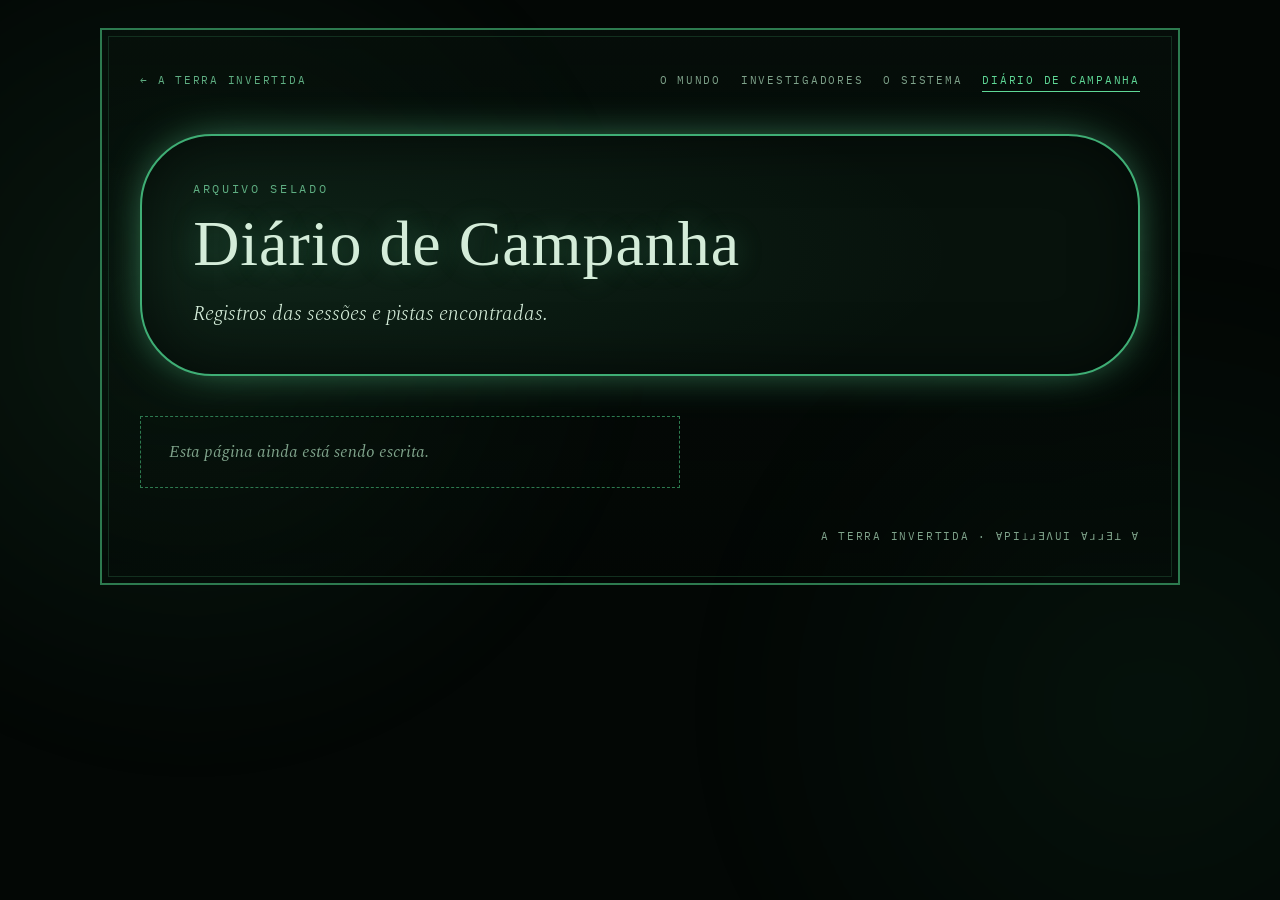
==== diario.html @ da6a2911 "Add files via upload" ====
<!doctype html>
<html lang="pt-BR">
<head>
<meta charset="utf-8">
<meta name="viewport" content="width=device-width, initial-scale=1, viewport-fit=cover">
<title>Diário de Campanha · A Terra Invertida</title>
<link rel="preconnect" href="https://fonts.googleapis.com">
<link rel="preconnect" href="https://fonts.gstatic.com" crossorigin>
<link rel="stylesheet" href="https://fonts.googleapis.com/css2?family=IBM+Plex+Mono:wght@400&family=IM+Fell+English+SC&family=Spectral:ital,wght@0,300;0,400;1,300;1,400&display=swap">
<link rel="stylesheet" href="estiloIndex.css">
</head>
<body>

<div class="fog" aria-hidden="true"><i></i><i></i></div>

<main class="frame">
  <nav class="topnav" aria-label="Navegação do site">
    <a class="back" href="index.html">← A Terra Invertida</a>
    <ul>
      <li><a href="mundo.html">O Mundo</a></li>
      <li><a href="investigadores.html">Investigadores</a></li>
      <li><a href="sistema.html">O Sistema</a></li>
      <li><a href="diario.html" aria-current="page">Diário de Campanha</a></li>
    </ul>
  </nav>

  <header class="page-title">
    <p class="eyebrow">Arquivo selado</p>
    <h1>Diário de Campanha</h1>
    <p class="sub">Registros das sessões e pistas encontradas.</p>
  </header>

  <p class="stub">Esta página ainda está sendo escrita.</p>

  <p class="foot">A Terra Invertida · <span class="flip" aria-hidden="true">ɐpıʇɹǝʌuI ɐɹɹǝ⊥ ∀</span></p>
</main>

</body>
</html>
---- estiloIndex.css ----
/* A Terra Invertida — estilo compartilhado por index.html e pelas páginas dos arquivos.
   Layout: moldura dupla > faixa arredondada (globo à esquerda, título à direita) > arquivos selados abaixo.
   Paleta: preto esverdeado e verde fosforescente, como a ilustração da floresta.
   O risco: o globo gira de cabeça para baixo e o título tem reflexo invertido. */

:root {
  --bg: #030705;
  --bg-raise: #07120c;
  --line: #12301f;
  --line-hi: #2d7a4f;
  --ring: #3fae75;
  --grat: #25613f;
  --spectre: #b4f1c6;
  --phosphor: #5fd896;
  --mid: #5fae82;
  --eye: #f2fff4;
  --ink: #d4ecd9;
  --muted: #7fa38b;
  --fog: rgba(60, 160, 100, 0.12);
  --fog2: rgba(30, 100, 60, 0.12);
  --font-display: 'IM Fell English SC', 'Iowan Old Style', Georgia, serif;
  --font-body: 'Spectral', 'Iowan Old Style', Georgia, serif;
  --font-mono: 'IBM Plex Mono', ui-monospace, Menlo, Consolas, monospace;
  color-scheme: dark;
}

* { box-sizing: border-box; }

html { background: var(--bg); }

body {
  margin: 0;
  background: var(--bg);
  color: var(--ink);
  font-family: var(--font-body);
  font-size: 17px;
  line-height: 1.55;
  padding-block: 28px;
  padding-left: max(16px, env(safe-area-inset-left, 0px));
  padding-right: max(16px, env(safe-area-inset-right, 0px));
  min-height: 100vh;
  position: relative;
  overflow-x: hidden;
}

a { color: inherit; text-decoration: none; }
a:focus-visible { outline: 2px solid var(--phosphor); outline-offset: 4px; }

/* Névoa ao fundo */
.fog { position: fixed; inset: 0; pointer-events: none; z-index: 0; overflow: hidden; }
.fog i {
  position: absolute; width: 70vmax; height: 70vmax; border-radius: 50%;
  background: radial-gradient(closest-side, var(--fog), transparent);
  filter: blur(30px);
  animation: drift 38s ease-in-out infinite alternate;
}
.fog i:nth-child(1) { left: -20vmax; top: -10vmax; }
.fog i:nth-child(2) {
  right: -25vmax; bottom: -20vmax; animation-duration: 52s; animation-direction: alternate-reverse;
  background: radial-gradient(closest-side, var(--fog2), transparent);
}
@keyframes drift {
  from { transform: translate(0, 0) scale(1); }
  to { transform: translate(8vmax, 5vmax) scale(1.15); }
}

/* Moldura */
.frame {
  position: relative; z-index: 1;
  max-width: 1080px; margin: 0 auto;
  border: 2px solid var(--line-hi);
  padding: clamp(14px, 3.2vw, 38px);
  display: grid; gap: clamp(22px, 4vw, 40px);
  background: linear-gradient(180deg, rgba(7, 18, 12, 0.6), rgba(3, 7, 5, 0.2));
}
.frame::before {
  content: ""; position: absolute; inset: 6px; border: 1px solid var(--line); pointer-events: none;
}

/* Faixa do título */
.plate {
  position: relative;
  border: 2px solid var(--ring);
  border-radius: clamp(32px, 9vw, 110px);
  padding: clamp(20px, 3.4vw, 40px) clamp(20px, 4vw, 52px);
  display: grid; grid-template-columns: minmax(150px, 270px) minmax(0, 1fr);
  gap: clamp(20px, 4vw, 48px); align-items: center;
  background: radial-gradient(120% 140% at 15% 50%, rgba(95, 216, 150, 0.10), transparent 60%), var(--bg-raise);
  box-shadow: inset 0 0 60px rgba(0, 0, 0, 0.6), 0 0 50px -18px var(--phosphor);
}

.orb-wrap { display: grid; justify-items: center; min-width: 0; }
.orb {
  position: relative; width: 100%; max-width: 270px; aspect-ratio: 1;
  border-radius: 50%; border: 2px solid var(--ring);
  background: radial-gradient(circle at 50% 42%, #0d2316, #020503 72%);
  box-shadow: 0 0 36px -6px rgba(95, 216, 150, 0.5), inset 0 0 28px rgba(0, 0, 0, 0.85);
}
.orb canvas { position: absolute; inset: 0; width: 100%; height: 100%; display: block; }

.copy { min-width: 0; }
.eyebrow {
  font-family: var(--font-mono); font-size: 12px; letter-spacing: 0.22em;
  text-transform: uppercase; color: var(--mid); margin: 0 0 14px;
}
h1 {
  font-family: var(--font-display); font-weight: 400;
  font-size: clamp(2.5rem, 7.2vw, 5.1rem); line-height: 0.98;
  letter-spacing: 0.015em; margin: 0 0 0.5em; color: var(--ink);
  text-wrap: balance;
  text-shadow: 0 0 28px rgba(95, 216, 150, 0.28);
}
.inv { position: relative; display: inline-block; color: var(--spectre); text-shadow: 0 0 22px rgba(95, 216, 150, 0.55); }
.inv::after {
  content: attr(data-t);
  position: absolute; left: 0; top: 100%; width: 100%; white-space: nowrap;
  transform: scaleY(-1);
  -webkit-mask-image: linear-gradient(to top, rgba(0, 0, 0, 0.4), transparent 62%);
  mask-image: linear-gradient(to top, rgba(0, 0, 0, 0.4), transparent 62%);
  pointer-events: none; user-select: none;
}
.sub {
  font-style: italic; font-weight: 300; font-size: clamp(1.05rem, 2.2vw, 1.3rem);
  color: var(--ink); margin: 0; max-width: 34ch; text-wrap: pretty;
}

/* Arquivos selados */
.vault h2 {
  font-family: var(--font-mono); font-weight: 400; font-size: 12px; letter-spacing: 0.22em;
  text-transform: uppercase; color: var(--muted); margin: 0 0 14px;
}
.vault ul {
  list-style: none; margin: 0; padding: 0;
  display: grid; gap: 14px 22px; grid-template-columns: repeat(auto-fit, minmax(210px, 1fr));
}
.vault li { min-width: 0; }
.file {
  display: grid; gap: 4px; align-content: start; height: 100%;
  border-top: 1px solid var(--line-hi); padding-top: 12px;
  transition: border-color 0.2s ease;
}
.file h3 {
  font-family: var(--font-display); font-weight: 400; font-size: 1.4rem; margin: 0; letter-spacing: 0.02em;
  transition: color 0.2s ease, text-shadow 0.2s ease;
}
.file p { margin: 0; color: var(--muted); font-size: 0.95rem; line-height: 1.45; }
.tag {
  font-family: var(--font-mono); font-size: 11px; letter-spacing: 0.16em; text-transform: uppercase;
  color: var(--mid); margin-top: 4px;
}
.file:hover, .file:focus-visible { border-top-color: var(--phosphor); }
.file:hover h3, .file:focus-visible h3 { color: var(--spectre); text-shadow: 0 0 18px rgba(95, 216, 150, 0.55); }

/* Rodapé */
.foot {
  font-family: var(--font-mono); font-size: 11px; letter-spacing: 0.16em; text-transform: uppercase;
  color: var(--muted); margin: 0; text-align: right;
}
.flip { font-family: var(--font-mono), 'DejaVu Sans Mono', 'Segoe UI Symbol', 'Noto Sans Math', sans-serif; }

/* Páginas dos arquivos */
.topnav {
  display: flex; flex-wrap: wrap; align-items: baseline; justify-content: space-between; gap: 10px 24px;
  font-family: var(--font-mono); font-size: 11px; letter-spacing: 0.16em; text-transform: uppercase;
  color: var(--muted);
}
.topnav ul { list-style: none; margin: 0; padding: 0; display: flex; flex-wrap: wrap; gap: 8px 20px; }
.topnav a { padding-block: 4px; border-bottom: 1px solid transparent; transition: color 0.2s ease, border-color 0.2s ease; }
.topnav a:hover { color: var(--spectre); border-bottom-color: var(--line-hi); }
.topnav a[aria-current="page"] { color: var(--phosphor); border-bottom-color: var(--phosphor); }
.topnav .back { color: var(--mid); }

.page-title {
  border: 2px solid var(--ring); border-radius: clamp(28px, 6vw, 72px);
  padding: clamp(22px, 4vw, 44px) clamp(20px, 4vw, 52px);
  background: radial-gradient(120% 140% at 10% 50%, rgba(95, 216, 150, 0.09), transparent 60%), var(--bg-raise);
  box-shadow: inset 0 0 60px rgba(0, 0, 0, 0.6), 0 0 50px -18px var(--phosphor);
}
.page-title h1 { font-size: clamp(2.2rem, 6vw, 4rem); margin-bottom: 0.35em; }
.stub {
  border: 1px dashed var(--line-hi); padding: 22px clamp(16px, 3vw, 28px);
  color: var(--muted); font-style: italic; margin: 0; max-width: 60ch;
}

@media (max-width: 720px) {
  .plate { grid-template-columns: minmax(0, 1fr); justify-items: center; text-align: center; border-radius: 40px; }
  .orb-wrap { width: min(100%, 230px); }
  .sub { margin-inline: auto; }
  .foot { text-align: left; }
}

@media (prefers-reduced-motion: reduce) {
  .fog i { animation: none; }
  .file, .file h3, .topnav a { transition: none; }
}
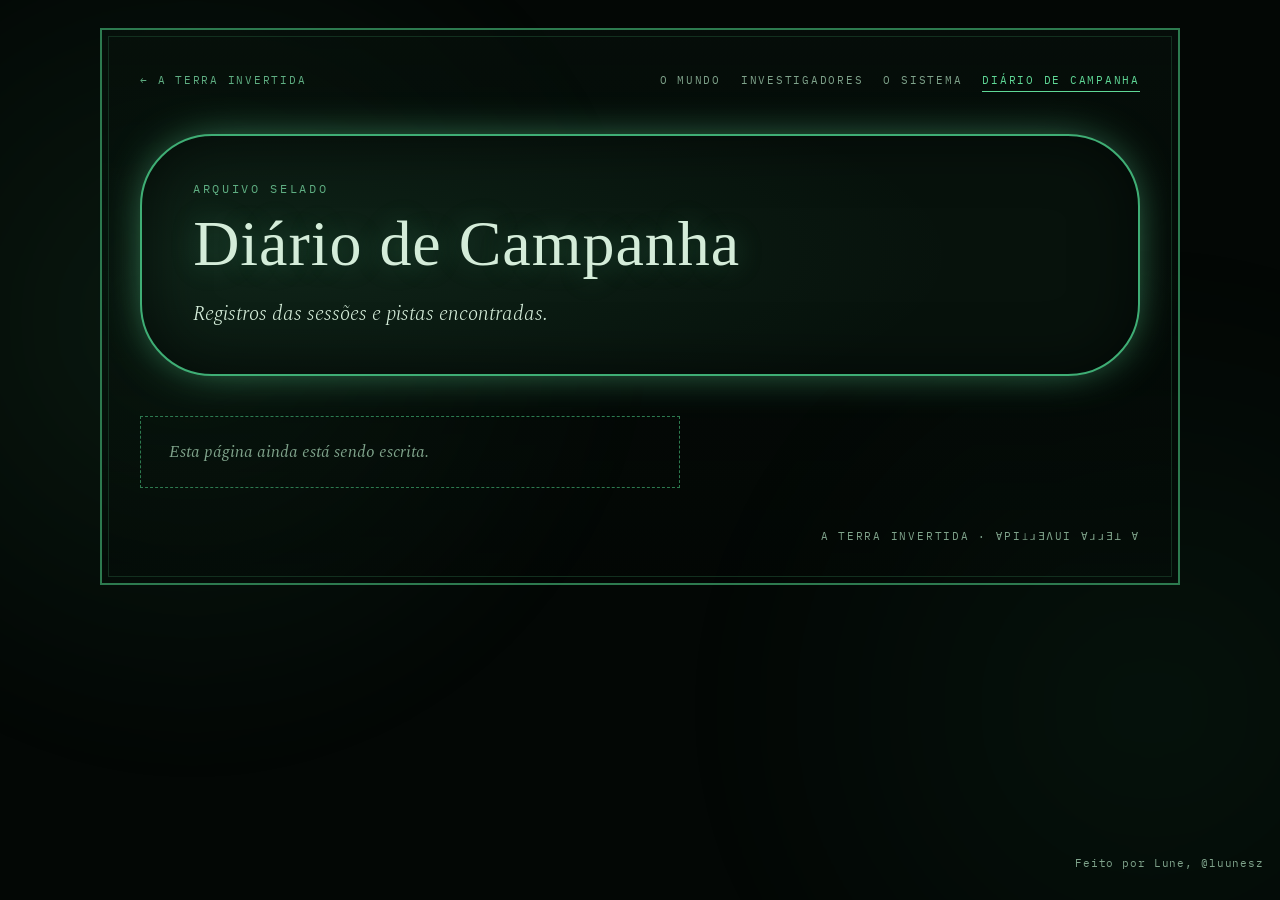
==== commit d6780fc7: "Add files via upload" ====
--- a/diario.html
+++ b/diario.html
@@ -1,12 +1,16 @@
 <!doctype html>
+<!-- A Terra Invertida · feito por Lune, @luunesz -->
 <html lang="pt-BR">
 <head>
 <meta charset="utf-8">
+<meta name="author" content="Lune (@luunesz)">
 <meta name="viewport" content="width=device-width, initial-scale=1, viewport-fit=cover">
 <title>Diário de Campanha · A Terra Invertida</title>
 <link rel="preconnect" href="https://fonts.googleapis.com">
 <link rel="preconnect" href="https://fonts.gstatic.com" crossorigin>
 <link rel="stylesheet" href="https://fonts.googleapis.com/css2?family=IBM+Plex+Mono:wght@400&family=IM+Fell+English+SC&family=Spectral:ital,wght@0,300;0,400;1,300;1,400&display=swap">
+<link rel="icon" type="image/png" href="icone1.png">
+<script src="icone.js" defer></script>
 <link rel="stylesheet" href="estiloIndex.css">
 </head>
 <body>
@@ -35,5 +39,7 @@
   <p class="foot">A Terra Invertida · <span class="flip" aria-hidden="true">ɐpıʇɹǝʌuI ɐɹɹǝ⊥ ∀</span></p>
 </main>
 
+<p class="credito">Feito por Lune, @luunesz</p>
+
 </body>
 </html>
--- a/estiloIndex.css
+++ b/estiloIndex.css
@@ -1,4 +1,5 @@
 /* A Terra Invertida — estilo compartilhado por index.html e pelas páginas dos arquivos.
+   Feito por Lune, @luunesz.
    Layout: moldura dupla > faixa arredondada (globo à esquerda, título à direita) > arquivos selados abaixo.
    Paleta: preto esverdeado e verde fosforescente, como a ilustração da floresta.
    O risco: o globo gira de cabeça para baixo e o título tem reflexo invertido. */
@@ -14,6 +15,7 @@
   --phosphor: #5fd896;
   --mid: #5fae82;
   --eye: #f2fff4;
+  --rim-rgb: 95, 216, 150;
   --ink: #d4ecd9;
   --muted: #7fa38b;
   --fog: rgba(60, 160, 100, 0.12);
@@ -41,6 +43,7 @@
   min-height: 100vh;
   position: relative;
   overflow-x: hidden;
+  display: flex; flex-direction: column;
 }
 
 a { color: inherit; text-decoration: none; }
@@ -67,7 +70,7 @@
 /* Moldura */
 .frame {
   position: relative; z-index: 1;
-  max-width: 1080px; margin: 0 auto;
+  width: 100%; max-width: 1080px; margin: 0 auto;
   border: 2px solid var(--line-hi);
   padding: clamp(14px, 3.2vw, 38px);
   display: grid; gap: clamp(22px, 4vw, 40px);
@@ -151,6 +154,14 @@
 .file:hover, .file:focus-visible { border-top-color: var(--phosphor); }
 .file:hover h3, .file:focus-visible h3 { color: var(--spectre); text-shadow: 0 0 18px rgba(95, 216, 150, 0.55); }
 
+/* Crédito no canto inferior da página */
+.credito {
+  position: relative; z-index: 1;
+  margin: auto 0 0; padding-top: 22px; text-align: right;
+  font-family: var(--font-mono); font-size: 11px; letter-spacing: 0.08em;
+  color: var(--muted);
+}
+
 /* Rodapé */
 .foot {
   font-family: var(--font-mono); font-size: 11px; letter-spacing: 0.16em; text-transform: uppercase;
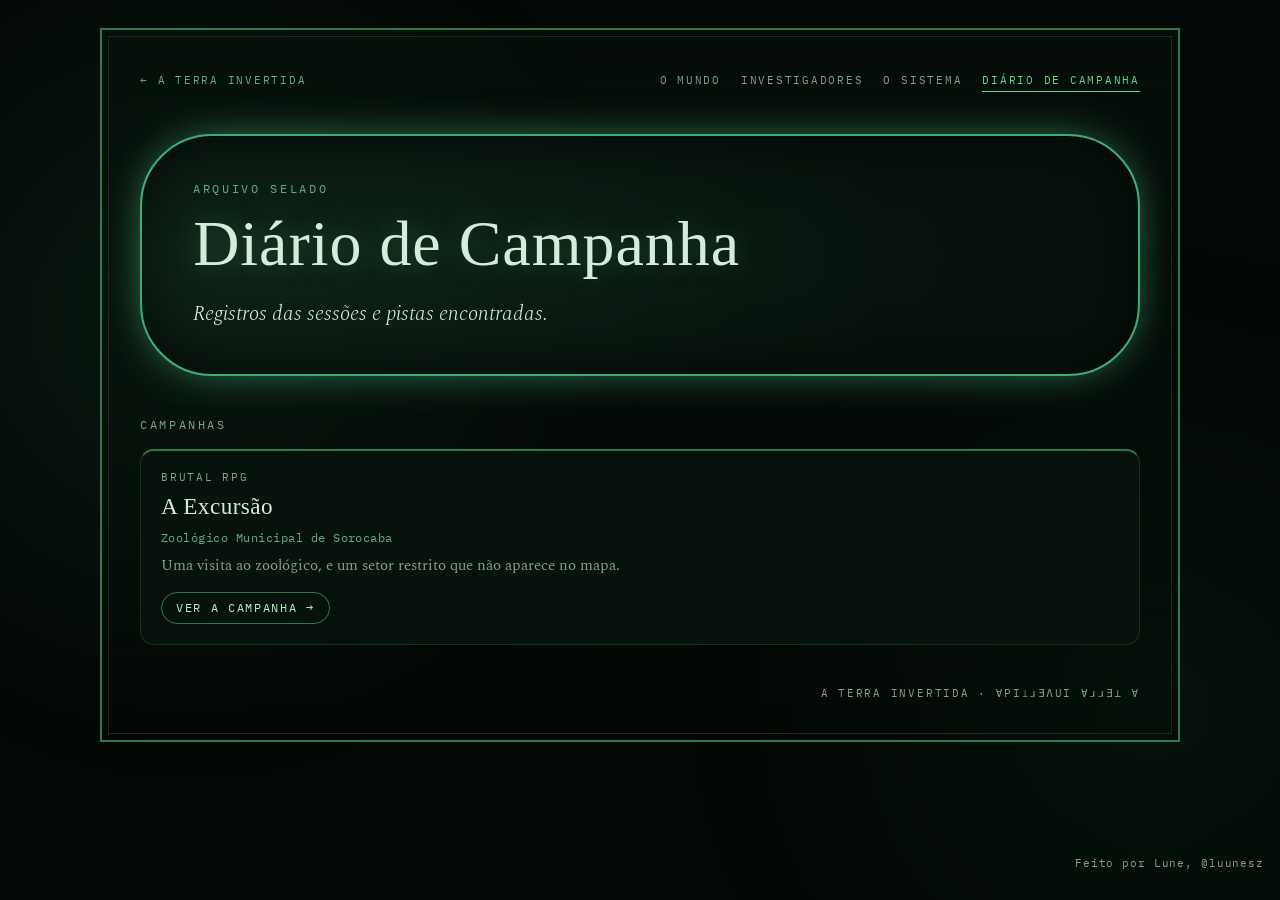
==== commit 86875ead: "Add files via upload" ====
--- a/diario.html
+++ b/diario.html
@@ -12,6 +12,8 @@
 <link rel="icon" type="image/png" href="icone1.png">
 <script src="icone.js" defer></script>
 <link rel="stylesheet" href="estiloIndex.css">
+<!-- Cartões da lista: vêm de estiloSistema.css -->
+<link rel="stylesheet" href="estiloSistema.css">
 </head>
 <body>
 
@@ -34,7 +36,15 @@
     <p class="sub">Registros das sessões e pistas encontradas.</p>
   </header>
 
-  <p class="stub">Esta página ainda está sendo escrita.</p>
+  <section class="grupo" aria-labelledby="g-camp">
+    <h2 id="g-camp">Campanhas</h2>
+    <!-- Para uma nova campanha, copie o bloco <li> abaixo e troque o texto e o link -->
+    <ul class="fontes">
+        <li><a class="fonte" href="excursao.html">
+          <p class="tag">Brutal RPG</p><h3>A Excursão</h3><p class="autor">Zoológico Municipal de Sorocaba</p><p>Uma visita ao zoológico, e um setor restrito que não aparece no mapa.</p><span class="acao">Ver a campanha →</span>
+        </a></li>
+    </ul>
+  </section>
 
   <p class="foot">A Terra Invertida · <span class="flip" aria-hidden="true">ɐpıʇɹǝʌuI ɐɹɹǝ⊥ ∀</span></p>
 </main>
--- a/estiloIndex.css
+++ b/estiloIndex.css
@@ -16,6 +16,8 @@
   --mid: #5fae82;
   --eye: #f2fff4;
   --rim-rgb: 95, 216, 150;
+  --stamp: #5fd896;
+  --paper: #0a1b12;
   --ink: #d4ecd9;
   --muted: #7fa38b;
   --fog: rgba(60, 160, 100, 0.12);
@@ -178,7 +180,7 @@
 .topnav ul { list-style: none; margin: 0; padding: 0; display: flex; flex-wrap: wrap; gap: 8px 20px; }
 .topnav a { padding-block: 4px; border-bottom: 1px solid transparent; transition: color 0.2s ease, border-color 0.2s ease; }
 .topnav a:hover { color: var(--spectre); border-bottom-color: var(--line-hi); }
-.topnav a[aria-current="page"] { color: var(--phosphor); border-bottom-color: var(--phosphor); }
+.topnav a[aria-current] { color: var(--phosphor); border-bottom-color: var(--phosphor); }
 .topnav .back { color: var(--mid); }
 
 .page-title {
@@ -193,6 +195,94 @@
   color: var(--muted); font-style: italic; margin: 0; max-width: 60ch;
 }
 
+/* Documento de arquivo (relatório) */
+.doc {
+  position: relative; min-width: 0;
+  background: linear-gradient(180deg, rgba(var(--rim-rgb), 0.05), transparent 30%), var(--paper);
+  border: 1px solid var(--line-hi);
+  box-shadow: inset 0 0 80px rgba(0, 0, 0, 0.55), 0 18px 50px -24px rgba(0, 0, 0, 0.9);
+  padding: clamp(18px, 4vw, 52px);
+  font-family: var(--font-mono); font-size: 14.5px; line-height: 1.75;
+  display: grid; gap: 26px;
+}
+.doc-head {
+  display: flex; flex-wrap: wrap; justify-content: space-between; align-items: flex-start; gap: 18px 28px;
+  border-bottom: 2px solid var(--line-hi); padding-bottom: 20px;
+}
+.doc-org { margin: 0; font-size: 11px; letter-spacing: 0.2em; text-transform: uppercase; color: var(--muted); }
+.doc-title {
+  font-family: var(--font-display); font-weight: 400; text-shadow: none;
+  font-size: clamp(1.7rem, 5vw, 2.6rem); line-height: 1.05; letter-spacing: 0.02em; margin: 8px 0;
+}
+.carimbo {
+  margin: 0; text-align: center; line-height: 1.1;
+  font-family: var(--font-display); text-transform: uppercase; letter-spacing: 0.18em;
+  font-size: clamp(1rem, 3vw, 1.5rem);
+  color: var(--stamp); border: 3px double var(--stamp); padding: 8px 14px;
+  transform: rotate(-5deg); opacity: 0.88;
+}
+.carimbo small { display: block; margin-top: 5px; font-family: var(--font-mono); font-size: 9px; letter-spacing: 0.14em; }
+.doc-id { display: grid; grid-template-columns: repeat(auto-fit, minmax(210px, 1fr)); gap: 12px 28px; margin: 0; }
+.doc-id div { border-bottom: 1px dotted var(--line-hi); padding-bottom: 6px; min-width: 0; }
+.doc-id dt { font-size: 10.5px; letter-spacing: 0.18em; text-transform: uppercase; color: var(--muted); }
+.doc-id dd { margin: 2px 0 0; overflow-wrap: anywhere; }
+.doc-sec { display: grid; gap: 6px; max-width: 74ch; min-width: 0; }
+.doc-sec h2 {
+  margin: 0; font-weight: 400; font-size: 12px; letter-spacing: 0.2em; text-transform: uppercase; color: var(--mid);
+}
+.doc-sec h2 span { color: var(--muted); }
+.doc-sec p { margin: 0; text-wrap: pretty; }
+.doc strong { font-weight: 400; color: var(--spectre); background: rgba(var(--rim-rgb), 0.14); padding: 0 0.25em; }
+.doc-conc { border: 1px solid var(--stamp); padding: 14px 18px; }
+.rasura { background: var(--ink); color: transparent; user-select: none; border-radius: 1px; padding: 0 0.2em; }
+.doc-sign {
+  display: flex; flex-wrap: wrap; justify-content: space-between; gap: 18px 40px;
+  font-size: 12px; line-height: 1.6; color: var(--muted);
+}
+.doc-sign div { flex: 1 1 220px; min-width: 0; border-top: 1px solid var(--line-hi); padding-top: 8px; }
+
+/* Página O Mundo */
+.bloco { display: grid; gap: 12px; min-width: 0; }
+.bloco h2 {
+  font-family: var(--font-mono); font-weight: 400; font-size: 12px; letter-spacing: 0.22em;
+  text-transform: uppercase; color: var(--muted); margin: 0;
+}
+.bloco p { margin: 0; max-width: 66ch; text-wrap: pretty; }
+.prologo {
+  margin: 0; max-width: 62ch; display: grid; gap: 14px;
+  font-style: italic; font-weight: 300; font-size: clamp(1.1rem, 2.4vw, 1.35rem); line-height: 1.65;
+}
+.prologo p { margin: 0; text-wrap: pretty; }
+.prologo footer {
+  font-style: normal; font-family: var(--font-mono); font-size: 11px; letter-spacing: 0.18em;
+  text-transform: uppercase; color: var(--muted);
+}
+.aviso { color: var(--spectre); }
+.regras { display: grid; gap: 18px 24px; grid-template-columns: repeat(auto-fit, minmax(240px, 1fr)); margin: 0; }
+.regras div { border-top: 1px solid var(--line-hi); padding-top: 12px; min-width: 0; }
+.regras dt { font-family: var(--font-display); font-size: 1.35rem; letter-spacing: 0.02em; margin: 0 0 6px; }
+.regras dd { margin: 0; color: var(--muted); font-size: 0.98rem; line-height: 1.5; }
+.camadas { list-style: none; margin: 0; padding: 0; display: grid; gap: 18px; }
+.camada {
+  display: grid; grid-template-columns: minmax(150px, 210px) minmax(0, 1fr); gap: 14px 30px;
+  padding: 20px clamp(16px, 3vw, 28px);
+  border: 1px solid var(--line-hi); background: var(--bg-raise);
+}
+.camada[data-nivel="2"] { border-style: dashed; }
+.camada[data-nivel="3"] {
+  border: 2px solid var(--ring);
+  box-shadow: inset 0 0 40px rgba(0, 0, 0, 0.5), 0 0 40px -22px var(--stamp);
+}
+.camada .nivel {
+  font-family: var(--font-mono); font-size: 11px; letter-spacing: 0.18em; text-transform: uppercase;
+  color: var(--mid); margin: 0 0 6px;
+}
+.camada[data-nivel="3"] .nivel { color: var(--stamp); }
+.camada h3 { font-family: var(--font-display); font-weight: 400; font-size: 1.5rem; margin: 0; letter-spacing: 0.02em; }
+.camada p { margin: 0; max-width: 62ch; text-wrap: pretty; }
+.camada .file { margin-top: 18px; max-width: 440px; }
+@media (max-width: 720px) { .camada { grid-template-columns: minmax(0, 1fr); } }
+
 @media (max-width: 720px) {
   .plate { grid-template-columns: minmax(0, 1fr); justify-items: center; text-align: center; border-radius: 40px; }
   .orb-wrap { width: min(100%, 230px); }
--- a/estiloSistema.css
+++ b/estiloSistema.css
@@ -0,0 +1,31 @@
+/* A Terra Invertida · feito por Lune, @luunesz
+   Página O Sistema: lista de fontes. Carregar depois de estiloIndex.css ou estiloIndex2.css (usa só as cores delas). */
+.grupo { display: grid; gap: 14px; min-width: 0; }
+.grupo h2 {
+  font-family: var(--font-mono); font-weight: 400; font-size: 12px; letter-spacing: 0.22em;
+  text-transform: uppercase; color: var(--muted); margin: 0;
+}
+.grupo > p { margin: 0; max-width: 62ch; text-wrap: pretty; color: var(--muted); }
+.fontes { list-style: none; margin: 0; padding: 0; display: grid; gap: 16px; grid-template-columns: repeat(auto-fit, minmax(min(100%, 340px), 1fr)); }
+.fontes li { min-width: 0; display: grid; }
+.fonte {
+  display: grid; gap: 8px; align-content: start; min-width: 0;
+  background: var(--bg-raise); border: 1px solid var(--line); border-top: 2px solid var(--line-hi);
+  border-radius: 14px; padding: 18px 20px 20px;
+  transition: border-color 0.2s ease, transform 0.2s ease;
+}
+.fonte .tag { margin: 0; font-size: 11px; letter-spacing: 0.16em; }
+.fonte h3 { margin: 0; font-family: var(--font-display); font-weight: 400; font-size: 1.45rem; line-height: 1.2; letter-spacing: 0.02em; text-wrap: balance; }
+.fonte p { margin: 0; color: var(--muted); font-size: 0.95rem; line-height: 1.5; text-wrap: pretty; }
+.fonte .autor { font-family: var(--font-mono); font-size: 12px; letter-spacing: 0.04em; color: var(--mid); }
+.fonte .acao {
+  justify-self: start; margin-top: 6px; font-family: var(--font-mono); font-size: 12px; letter-spacing: 0.14em; text-transform: uppercase;
+  color: var(--spectre); border: 1px solid var(--line-hi); border-radius: 999px; padding: 6px 14px;
+  transition: background 0.2s ease, border-color 0.2s ease;
+}
+a.fonte:hover, a.fonte:focus-visible { border-color: var(--ring); transform: translateY(-2px); }
+a.fonte:hover .acao, a.fonte:focus-visible .acao { background: var(--paper); border-color: var(--ring); }
+.fonte.espera { border-style: dashed; border-top-style: dashed; }
+.fonte.espera h3 { color: var(--muted); }
+.fonte .estado { margin-top: 6px; font-family: var(--font-mono); font-size: 11px; letter-spacing: 0.14em; text-transform: uppercase; color: var(--muted); }
+@media (prefers-reduced-motion: reduce) { .fonte, .fonte .acao { transition: none; } a.fonte:hover { transform: none; } }
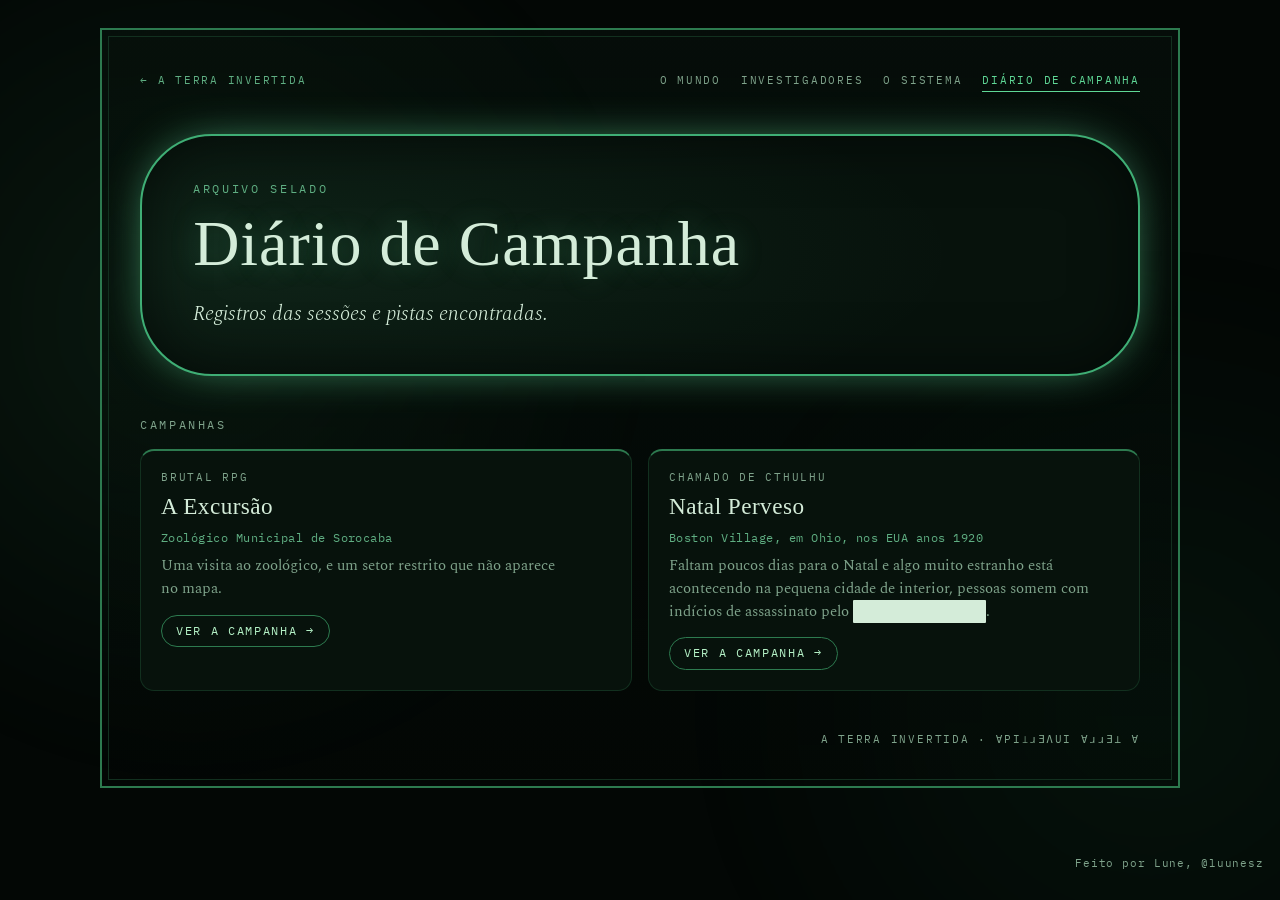
==== commit 746b6071: "Update diario.html" ====
--- a/diario.html
+++ b/diario.html
@@ -38,10 +38,12 @@
 
   <section class="grupo" aria-labelledby="g-camp">
     <h2 id="g-camp">Campanhas</h2>
-    <!-- Para uma nova campanha, copie o bloco <li> abaixo e troque o texto e o link -->
     <ul class="fontes">
         <li><a class="fonte" href="excursao.html">
           <p class="tag">Brutal RPG</p><h3>A Excursão</h3><p class="autor">Zoológico Municipal de Sorocaba</p><p>Uma visita ao zoológico, e um setor restrito que não aparece no mapa.</p><span class="acao">Ver a campanha →</span>
+        </a></li>
+        <li><a class="fonte" href="natalperveso.html">
+          <p class="tag">Chamado de Cthulhu</p><h3>Natal Perveso</h3><p class="autor">Boston Village, em Ohio, nos EUA anos 1920</p><p>Faltam poucos dias para o Natal e algo muito estranho está acontecendo na pequena cidade de interior, pessoas somem com indícios de assassinato pelo <span class="rasura">“Papai Noel Cruel”</span>.</p><span class="acao">Ver a campanha →</span>
         </a></li>
     </ul>
   </section>
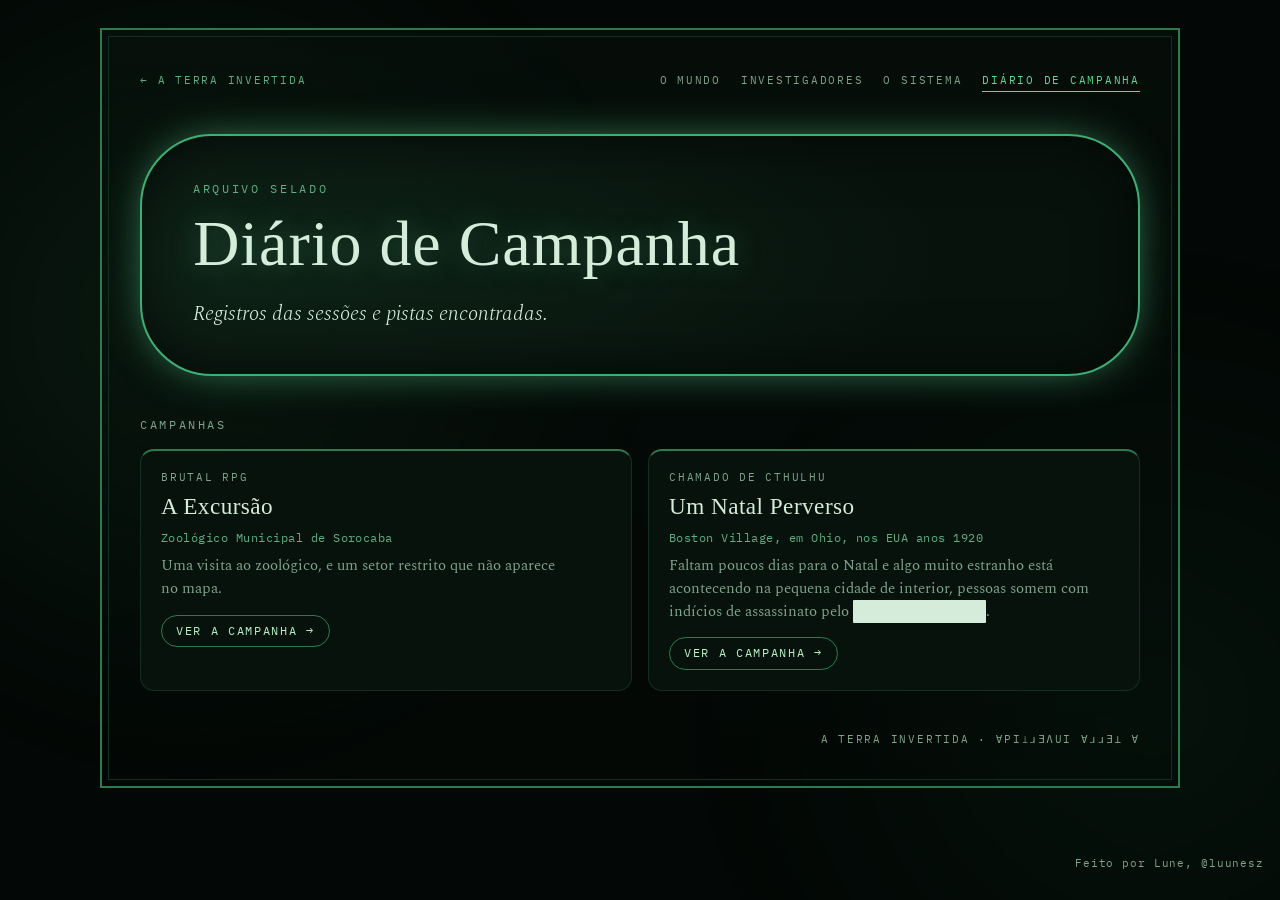
==== commit 840a920c: "Update diario.html" ====
--- a/diario.html
+++ b/diario.html
@@ -43,7 +43,7 @@
           <p class="tag">Brutal RPG</p><h3>A Excursão</h3><p class="autor">Zoológico Municipal de Sorocaba</p><p>Uma visita ao zoológico, e um setor restrito que não aparece no mapa.</p><span class="acao">Ver a campanha →</span>
         </a></li>
         <li><a class="fonte" href="natalperveso.html">
-          <p class="tag">Chamado de Cthulhu</p><h3>Natal Perveso</h3><p class="autor">Boston Village, em Ohio, nos EUA anos 1920</p><p>Faltam poucos dias para o Natal e algo muito estranho está acontecendo na pequena cidade de interior, pessoas somem com indícios de assassinato pelo <span class="rasura">“Papai Noel Cruel”</span>.</p><span class="acao">Ver a campanha →</span>
+          <p class="tag">Chamado de Cthulhu</p><h3>Um Natal Perverso</h3><p class="autor">Boston Village, em Ohio, nos EUA anos 1920</p><p>Faltam poucos dias para o Natal e algo muito estranho está acontecendo na pequena cidade de interior, pessoas somem com indícios de assassinato pelo <span class="rasura">“Papai Noel Cruel”</span>.</p><span class="acao">Ver a campanha →</span>
         </a></li>
     </ul>
   </section>
